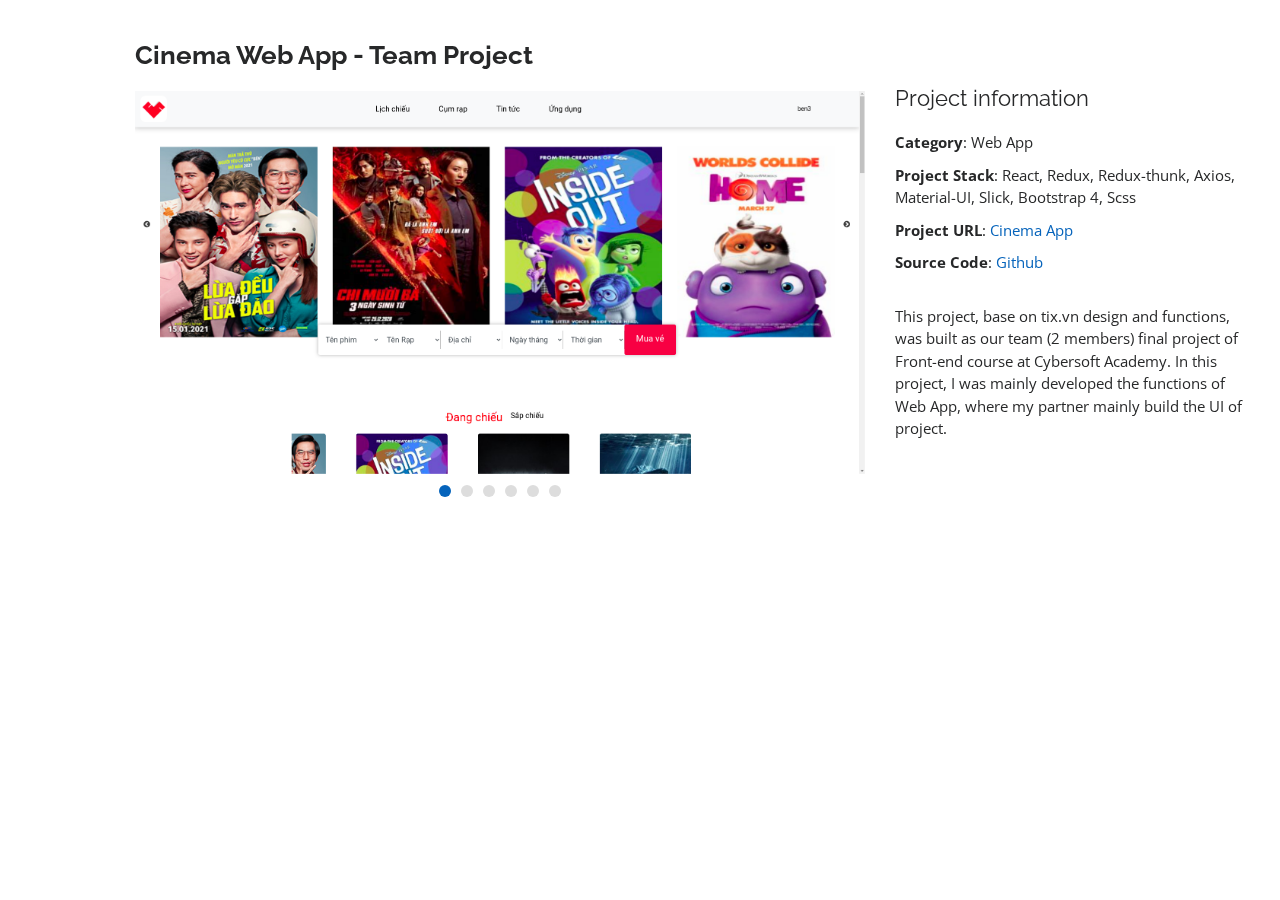
==== portfolio-detail-cinema.html @ 038a12b5 "first commit" ====
<!DOCTYPE html>
<html lang="en">
  <head>
    <meta charset="utf-8" />
    <meta content="width=device-width, initial-scale=1.0" name="viewport" />

    <title>Portfolio Details</title>
    <meta content="" name="description" />
    <meta content="" name="keywords" />

    <!-- Favicons -->
    <link href="assets/img/favicon.png" rel="icon" />
    <link href="assets/img/apple-touch-icon.png" rel="apple-touch-icon" />

    <!-- Google Fonts -->
    <link
      href="https://fonts.googleapis.com/css?family=Open+Sans:300,300i,400,400i,600,600i,700,700i|Raleway:300,300i,400,400i,500,500i,600,600i,700,700i|Poppins:300,300i,400,400i,500,500i,600,600i,700,700i"
      rel="stylesheet"
    />

    <!-- Vendor CSS Files -->
    <link
      href="assets/vendor/bootstrap/css/bootstrap.min.css"
      rel="stylesheet"
    />
    <link href="assets/vendor/icofont/icofont.min.css" rel="stylesheet" />
    <link href="assets/vendor/boxicons/css/boxicons.min.css" rel="stylesheet" />
    <link href="assets/vendor/venobox/venobox.css" rel="stylesheet" />
    <link
      href="assets/vendor/owl.carousel/assets/owl.carousel.min.css"
      rel="stylesheet"
    />
    <link href="assets/vendor/aos/aos.css" rel="stylesheet" />

    <!-- Template Main CSS File -->
    <link href="assets/css/style.css" rel="stylesheet" />

    <!-- =======================================================
  * Template Name: MyResume - v2.2.1
  * Template URL: https://bootstrapmade.com/free-html-bootstrap-template-my-resume/
  * Author: BootstrapMade.com
  * License: https://bootstrapmade.com/license/
  ======================================================== -->
  </head>

  <body>
    <main id="main">
      <!-- ======= Portfolio Details ======= -->
      <section id="portfolio-details" class="portfolio-details">
        <div class="container" data-aos="fade-up">
          <div class="row">
            <div class="col-lg-8">
              <h2 class="portfolio-title">Cinema Web App - Team Project</h2>
              <div class="owl-carousel portfolio-details-carousel">
                <img
                  src="assets/img/portfolio/porfolio-detail-cinema-3.png"
                  class="img-fluid"
                  alt=""
                />
                <img
                  src="assets/img/portfolio/porfolio-detail-cinema-2.png"
                  class="img-fluid"
                  alt=""
                />
                <img
                  src="assets/img/portfolio/porfolio-detail-cinema.png"
                  class="img-fluid"
                  alt=""
                />
                <img
                  src="assets/img/portfolio/porfolio-detail-cinema-4.png"
                  class="img-fluid"
                  alt=""
                />
                <img
                  src="assets/img/portfolio/porfolio-detail-cinema-5.png"
                  class="img-fluid"
                  alt=""
                />
                <img
                  src="assets/img/portfolio/porfolio-detail-cinema-6.png"
                  class="img-fluid"
                  alt=""
                />
              </div>
            </div>

            <div class="col-lg-4 portfolio-info">
              <h3>Project information</h3>
              <ul>
                <li><strong>Category</strong>: Web App</li>
                <li>
                  <strong>Project Stack</strong>: React, Redux, Redux-thunk,
                  Axios, Material-UI, Slick, Bootstrap 4, Scss
                </li>
                <li>
                  <strong>Project URL</strong>:
                  <a href="https://tix-clone.netlify.app/">Cinema App</a>
                </li>
                <li>
                  <strong>Source Code</strong>:
                  <a
                    href="https://github.com/nguyenduyhoc/DuAnBookingMovie-Reactjs"
                    target="_blank"
                    >Github</a
                  >
                </li>
              </ul>

              <p>
                This project, base on tix.vn design and functions, was built as
                our team (2 members) final project of Front-end course at
                Cybersoft Academy. In this project, I was mainly developed the
                functions of Web App, where my partner mainly build the UI of
                project.
              </p>
            </div>
          </div>
        </div>
      </section>
      <!-- End Portfolio Details -->
    </main>
    <!-- End #main -->

    <a href="#" class="back-to-top"><i class="bx bx-up-arrow-alt"></i></a>
    <div id="preloader"></div>

    <!-- Vendor JS Files -->
    <script src="assets/vendor/jquery/jquery.min.js"></script>
    <script src="assets/vendor/bootstrap/js/bootstrap.bundle.min.js"></script>
    <script src="assets/vendor/jquery.easing/jquery.easing.min.js"></script>
    <script src="assets/vendor/php-email-form/validate.js"></script>
    <script src="assets/vendor/waypoints/jquery.waypoints.min.js"></script>
    <script src="assets/vendor/counterup/counterup.min.js"></script>
    <script src="assets/vendor/isotope-layout/isotope.pkgd.min.js"></script>
    <script src="assets/vendor/venobox/venobox.min.js"></script>
    <script src="assets/vendor/owl.carousel/owl.carousel.min.js"></script>
    <script src="assets/vendor/typed.js/typed.min.js"></script>
    <script src="assets/vendor/aos/aos.js"></script>

    <!-- Template Main JS File -->
    <script src="assets/js/main.js"></script>
  </body>
</html>
---- assets/vendor/venobox/venobox.css ----
/* ------ venobox.css --------*/
.vbox-overlay *, .vbox-overlay *:before, .vbox-overlay *:after{
    -webkit-backface-visibility: hidden;
    -webkit-box-sizing:border-box;
    -moz-box-sizing:border-box;
    box-sizing:border-box;
}
.vbox-overlay * { 
    -webkit-backface-visibility: visible;
    backface-visibility: visible;
}
.vbox-overlay{
    display: -webkit-flex;
    display: flex;
    -webkit-flex-direction: column;
    flex-direction: column;
    -webkit-justify-content: center;
    justify-content: center;
    -webkit-align-items: center;
    align-items: center;
    position: fixed;
    left: 0;
    top: 0;
    bottom: 0;
    right: 0;
    z-index: 999999;
}

/* ----- navigation ----- */
.vbox-title{
    width: 100%;
    height: 40px;
    float: left;
    text-align: center;
    line-height: 28px;
    font-size: 12px;
    padding: 6px 50px;
    overflow: hidden;
    position: fixed;
    display: none;
    left: 0;
    z-index: 89;
}
.vbox-close{
    cursor: pointer;
    position: fixed;
    top: -1px;
    right: 0;
    width: 50px;
    height: 40px;
    padding: 6px;
    display: block;
    background-position:10px center;
    overflow: hidden;
    font-size: 24px;
    line-height: 1;
    text-align: center;
    z-index: 99;
}
.vbox-left{
    cursor: pointer;
    position: fixed;
    left: 0;
    height: 40px;
    overflow: hidden;
    line-height: 28px;
    font-size: 12px;
    z-index: 99;
    display: flex;
    align-items:center;
}
.vbox-num{
    display: inline-block;
    margin: 6px 0 6px 15px;
}
/* ----- Social share ----- */
.vbox-share{
    line-height: 28px;
    font-size: 12px;
    overflow: hidden;
    position: fixed;
    left: 0;
    z-index: 98;
    display: flex;
    align-items:center;
    justify-content: center;
    width: 100%;
    text-align: center;
}
.vbox-share svg{
    max-height: 28px;
    width: 28px;
    z-index: 10;
    margin-left: 12px;
    margin-top: 6px;
    margin-bottom: 6px;
    vertical-align: middle;
}


/* ----- navigation ARROWS ----- */
.vbox-next, .vbox-prev{
    position: fixed;
    top: 50%;
    margin-top: -15px;
    overflow: hidden;
    cursor: pointer;
    display: block;
    width: 45px;
    height: 45px;
    z-index: 99;
}
.vbox-next span, .vbox-prev span{
    position: relative;
    width: 20px;
    height: 20px;
    border: 2px solid transparent;
    border-top-color: #B6B6B6;
    border-right-color: #B6B6B6;
    text-indent: -100px;
    position: absolute;
    top: 8px;
    display: block;
}
.vbox-prev{
    left: 15px;
}
.vbox-next{
    right: 15px;
}
.vbox-prev span{
    left: 10px;
    -ms-transform: rotate(-135deg);
    -webkit-transform: rotate(-135deg);
    transform: rotate(-135deg);
}
.vbox-next span{
    -ms-transform: rotate(45deg);
    -webkit-transform: rotate(45deg);
    transform: rotate(45deg);
    right: 10px;
}
/* ------- inline window ------ */
.vbox-inline{
    width: 420px;
    height: 315px;
    height: 70vh;
    padding: 10px;
    background: #fff;
    margin: 0 auto;
    overflow: auto;
    text-align: left;
}
/* ------- Video & iFrames window ------ */
.venoframe{
    max-width: 100%;
    width: 100%;
    border: none;
    width: 100%;
    height: 260px;
    height: 70vh;
}
.venoframe.vbvid{
    height: 260px;
}
@media (min-width: 768px) {
    .venoframe, .vbox-inline{
        width: 90%;
        height: 360px;
        height: 70vh;
    }
    .venoframe.vbvid{
        width: 640px;
        height: 360px;
    }
}
@media (min-width: 992px) {
    .venoframe, .vbox-inline{
        max-width: 1200px;
        width: 80%;
        height: 540px;
        height: 70vh;
    }
    .venoframe.vbvid{
        width: 960px;
        height: 540px;
    }
}
/* 
Please do NOT edit this part! 
or at least read this note: http://i.imgur.com/7C0ws9e.gif
*/
.vbox-open{
    overflow: hidden;
}
.vbox-container{
    position: absolute;
    left: 0;
    right: 0;
    top: 0;
    bottom: 0;
    overflow-x: hidden;
    overflow-y: scroll;
    overflow-scrolling: touch;
    -webkit-overflow-scrolling: touch;
    z-index: 20;
    max-height: 100%;

}

.vbox-content{
    text-align: center;
    float: left;
    width: 100%;
    position: relative;
    overflow: hidden;
    padding: 20px 4%;
}
.vbox-container img{
    max-width: 100%;
    height: auto;
}
.vbox-figlio{
    box-shadow: 0 0 12px rgba(0,0,0,0.19), 0 6px 6px rgba(0,0,0,0.23);
    max-width: 100%;
    text-align: initial;
}
img.vbox-figlio{
    -webkit-user-select: none;
-khtml-user-select: none;
-moz-user-select: none;
-o-user-select: none;
user-select: none;
}
.vbox-content.swipe-left{
    margin-left: -200px !important;
}
.vbox-content.swipe-right{
    margin-left: 200px !important;
}
.vbox-animated{
    webkit-transition: margin 300ms ease-out;
    transition: margin 300ms ease-out;
}

/* ---------- preloader ----------
 * SPINKIT 
 * http://tobiasahlin.com/spinkit/
-------------------------------- */
.sk-double-bounce,.sk-rotating-plane{width:40px;height:40px;margin:40px auto}.sk-rotating-plane{background-color:#333;-webkit-animation:sk-rotatePlane 1.2s infinite ease-in-out;animation:sk-rotatePlane 1.2s infinite ease-in-out}@-webkit-keyframes sk-rotatePlane{0%{-webkit-transform:perspective(120px) rotateX(0) rotateY(0);transform:perspective(120px) rotateX(0) rotateY(0)}50%{-webkit-transform:perspective(120px) rotateX(-180.1deg) rotateY(0);transform:perspective(120px) rotateX(-180.1deg) rotateY(0)}100%{-webkit-transform:perspective(120px) rotateX(-180deg) rotateY(-179.9deg);transform:perspective(120px) rotateX(-180deg) rotateY(-179.9deg)}}@keyframes sk-rotatePlane{0%{-webkit-transform:perspective(120px) rotateX(0) rotateY(0);transform:perspective(120px) rotateX(0) rotateY(0)}50%{-webkit-transform:perspective(120px) rotateX(-180.1deg) rotateY(0);transform:perspective(120px) rotateX(-180.1deg) rotateY(0)}100%{-webkit-transform:perspective(120px) rotateX(-180deg) rotateY(-179.9deg);transform:perspective(120px) rotateX(-180deg) rotateY(-179.9deg)}}.sk-double-bounce{position:relative}.sk-double-bounce .sk-child{width:100%;height:100%;border-radius:50%;background-color:#333;opacity:.6;position:absolute;top:0;left:0;-webkit-animation:sk-doubleBounce 2s infinite ease-in-out;animation:sk-doubleBounce 2s infinite ease-in-out}.sk-chasing-dots .sk-child,.sk-spinner-pulse,.sk-three-bounce .sk-child{background-color:#333;border-radius:100%}.sk-double-bounce .sk-double-bounce2{-webkit-animation-delay:-1s;animation-delay:-1s}@-webkit-keyframes sk-doubleBounce{0%,100%{-webkit-transform:scale(0);transform:scale(0)}50%{-webkit-transform:scale(1);transform:scale(1)}}@keyframes sk-doubleBounce{0%,100%{-webkit-transform:scale(0);transform:scale(0)}50%{-webkit-transform:scale(1);transform:scale(1)}}.sk-wave{margin:40px auto;width:50px;height:40px;text-align:center;font-size:10px}.sk-wave .sk-rect{background-color:#333;height:100%;width:6px;display:inline-block;-webkit-animation:sk-waveStretchDelay 1.2s infinite ease-in-out;animation:sk-waveStretchDelay 1.2s infinite ease-in-out}.sk-wave .sk-rect1{-webkit-animation-delay:-1.2s;animation-delay:-1.2s}.sk-wave .sk-rect2{-webkit-animation-delay:-1.1s;animation-delay:-1.1s}.sk-wave .sk-rect3{-webkit-animation-delay:-1s;animation-delay:-1s}.sk-wave .sk-rect4{-webkit-animation-delay:-.9s;animation-delay:-.9s}.sk-wave .sk-rect5{-webkit-animation-delay:-.8s;animation-delay:-.8s}@-webkit-keyframes sk-waveStretchDelay{0%,100%,40%{-webkit-transform:scaleY(.4);transform:scaleY(.4)}20%{-webkit-transform:scaleY(1);transform:scaleY(1)}}@keyframes sk-waveStretchDelay{0%,100%,40%{-webkit-transform:scaleY(.4);transform:scaleY(.4)}20%{-webkit-transform:scaleY(1);transform:scaleY(1)}}.sk-wandering-cubes{margin:40px auto;width:40px;height:40px;position:relative}.sk-wandering-cubes .sk-cube{background-color:#333;width:10px;height:10px;position:absolute;top:0;left:0;-webkit-animation:sk-wanderingCube 1.8s ease-in-out -1.8s infinite both;animation:sk-wanderingCube 1.8s ease-in-out -1.8s infinite both}.sk-chasing-dots,.sk-spinner-pulse{width:40px;height:40px;margin:40px auto}.sk-wandering-cubes .sk-cube2{-webkit-animation-delay:-.9s;animation-delay:-.9s}@-webkit-keyframes sk-wanderingCube{0%{-webkit-transform:rotate(0);transform:rotate(0)}25%{-webkit-transform:translateX(30px) rotate(-90deg) scale(.5);transform:translateX(30px) rotate(-90deg) scale(.5)}50%{-webkit-transform:translateX(30px) translateY(30px) rotate(-179deg);transform:translateX(30px) translateY(30px) rotate(-179deg)}50.1%{-webkit-transform:translateX(30px) translateY(30px) rotate(-180deg);transform:translateX(30px) translateY(30px) rotate(-180deg)}75%{-webkit-transform:translateX(0) translateY(30px) rotate(-270deg) scale(.5);transform:translateX(0) translateY(30px) rotate(-270deg) scale(.5)}100%{-webkit-transform:rotate(-360deg);transform:rotate(-360deg)}}@keyframes sk-wanderingCube{0%{-webkit-transform:rotate(0);transform:rotate(0)}25%{-webkit-transform:translateX(30px) rotate(-90deg) scale(.5);transform:translateX(30px) rotate(-90deg) scale(.5)}50%{-webkit-transform:translateX(30px) translateY(30px) rotate(-179deg);transform:translateX(30px) translateY(30px) rotate(-179deg)}50.1%{-webkit-transform:translateX(30px) translateY(30px) rotate(-180deg);transform:translateX(30px) translateY(30px) rotate(-180deg)}75%{-webkit-transform:translateX(0) translateY(30px) rotate(-270deg) scale(.5);transform:translateX(0) translateY(30px) rotate(-270deg) scale(.5)}100%{-webkit-transform:rotate(-360deg);transform:rotate(-360deg)}}.sk-spinner-pulse{-webkit-animation:sk-pulseScaleOut 1s infinite ease-in-out;animation:sk-pulseScaleOut 1s infinite ease-in-out}@-webkit-keyframes sk-pulseScaleOut{0%{-webkit-transform:scale(0);transform:scale(0)}100%{-webkit-transform:scale(1);transform:scale(1);opacity:0}}@keyframes sk-pulseScaleOut{0%{-webkit-transform:scale(0);transform:scale(0)}100%{-webkit-transform:scale(1);transform:scale(1);opacity:0}}.sk-chasing-dots{position:relative;text-align:center;-webkit-animation:sk-chasingDotsRotate 2s infinite linear;animation:sk-chasingDotsRotate 2s infinite linear}.sk-chasing-dots .sk-child{width:60%;height:60%;display:inline-block;position:absolute;top:0;-webkit-animation:sk-chasingDotsBounce 2s infinite ease-in-out;animation:sk-chasingDotsBounce 2s infinite ease-in-out}.sk-chasing-dots .sk-dot2{top:auto;bottom:0;-webkit-animation-delay:-1s;animation-delay:-1s}@-webkit-keyframes sk-chasingDotsRotate{100%{-webkit-transform:rotate(360deg);transform:rotate(360deg)}}@keyframes sk-chasingDotsRotate{100%{-webkit-transform:rotate(360deg);transform:rotate(360deg)}}@-webkit-keyframes sk-chasingDotsBounce{0%,100%{-webkit-transform:scale(0);transform:scale(0)}50%{-webkit-transform:scale(1);transform:scale(1)}}@keyframes sk-chasingDotsBounce{0%,100%{-webkit-transform:scale(0);transform:scale(0)}50%{-webkit-transform:scale(1);transform:scale(1)}}.sk-three-bounce{margin:40px auto;width:80px;text-align:center}.sk-three-bounce .sk-child{width:20px;height:20px;display:inline-block;-webkit-animation:sk-three-bounce 1.4s ease-in-out 0s infinite both;animation:sk-three-bounce 1.4s ease-in-out 0s infinite both}.sk-circle .sk-child:before,.sk-fading-circle .sk-circle:before{display:block;border-radius:100%;content:'';background-color:#333}.sk-three-bounce .sk-bounce1{-webkit-animation-delay:-.32s;animation-delay:-.32s}.sk-three-bounce .sk-bounce2{-webkit-animation-delay:-.16s;animation-delay:-.16s}@-webkit-keyframes sk-three-bounce{0%,100%,80%{-webkit-transform:scale(0);transform:scale(0)}40%{-webkit-transform:scale(1);transform:scale(1)}}@keyframes sk-three-bounce{0%,100%,80%{-webkit-transform:scale(0);transform:scale(0)}40%{-webkit-transform:scale(1);transform:scale(1)}}.sk-circle{margin:40px auto;width:40px;height:40px;position:relative}.sk-circle .sk-child{width:100%;height:100%;position:absolute;left:0;top:0}.sk-circle .sk-child:before{margin:0 auto;width:15%;height:15%;-webkit-animation:sk-circleBounceDelay 1.2s infinite ease-in-out both;animation:sk-circleBounceDelay 1.2s infinite ease-in-out both}.sk-circle .sk-circle2{-webkit-transform:rotate(30deg);-ms-transform:rotate(30deg);transform:rotate(30deg)}.sk-circle .sk-circle3{-webkit-transform:rotate(60deg);-ms-transform:rotate(60deg);transform:rotate(60deg)}.sk-circle .sk-circle4{-webkit-transform:rotate(90deg);-ms-transform:rotate(90deg);transform:rotate(90deg)}.sk-circle .sk-circle5{-webkit-transform:rotate(120deg);-ms-transform:rotate(120deg);transform:rotate(120deg)}.sk-circle .sk-circle6{-webkit-transform:rotate(150deg);-ms-transform:rotate(150deg);transform:rotate(150deg)}.sk-circle .sk-circle7{-webkit-transform:rotate(180deg);-ms-transform:rotate(180deg);transform:rotate(180deg)}.sk-circle .sk-circle8{-webkit-transform:rotate(210deg);-ms-transform:rotate(210deg);transform:rotate(210deg)}.sk-circle .sk-circle9{-webkit-transform:rotate(240deg);-ms-transform:rotate(240deg);transform:rotate(240deg)}.sk-circle .sk-circle10{-webkit-transform:rotate(270deg);-ms-transform:rotate(270deg);transform:rotate(270deg)}.sk-circle .sk-circle11{-webkit-transform:rotate(300deg);-ms-transform:rotate(300deg);transform:rotate(300deg)}.sk-circle .sk-circle12{-webkit-transform:rotate(330deg);-ms-transform:rotate(330deg);transform:rotate(330deg)}.sk-circle .sk-circle2:before{-webkit-animation-delay:-1.1s;animation-delay:-1.1s}.sk-circle .sk-circle3:before{-webkit-animation-delay:-1s;animation-delay:-1s}.sk-circle .sk-circle4:before{-webkit-animation-delay:-.9s;animation-delay:-.9s}.sk-circle .sk-circle5:before{-webkit-animation-delay:-.8s;animation-delay:-.8s}.sk-circle .sk-circle6:before{-webkit-animation-delay:-.7s;animation-delay:-.7s}.sk-circle .sk-circle7:before{-webkit-animation-delay:-.6s;animation-delay:-.6s}.sk-circle .sk-circle8:before{-webkit-animation-delay:-.5s;animation-delay:-.5s}.sk-circle .sk-circle9:before{-webkit-animation-delay:-.4s;animation-delay:-.4s}.sk-circle .sk-circle10:before{-webkit-animation-delay:-.3s;animation-delay:-.3s}.sk-circle .sk-circle11:before{-webkit-animation-delay:-.2s;animation-delay:-.2s}.sk-circle .sk-circle12:before{-webkit-animation-delay:-.1s;animation-delay:-.1s}@-webkit-keyframes sk-circleBounceDelay{0%,100%,80%{-webkit-transform:scale(0);transform:scale(0)}40%{-webkit-transform:scale(1);transform:scale(1)}}@keyframes sk-circleBounceDelay{0%,100%,80%{-webkit-transform:scale(0);transform:scale(0)}40%{-webkit-transform:scale(1);transform:scale(1)}}.sk-cube-grid{width:40px;height:40px;margin:40px auto}.sk-cube-grid .sk-cube{width:33.33%;height:33.33%;background-color:#333;float:left;-webkit-animation:sk-cubeGridScaleDelay 1.3s infinite ease-in-out;animation:sk-cubeGridScaleDelay 1.3s infinite ease-in-out}.sk-cube-grid .sk-cube1{-webkit-animation-delay:.2s;animation-delay:.2s}.sk-cube-grid .sk-cube2{-webkit-animation-delay:.3s;animation-delay:.3s}.sk-cube-grid .sk-cube3{-webkit-animation-delay:.4s;animation-delay:.4s}.sk-cube-grid .sk-cube4{-webkit-animation-delay:.1s;animation-delay:.1s}.sk-cube-grid .sk-cube5{-webkit-animation-delay:.2s;animation-delay:.2s}.sk-cube-grid .sk-cube6{-webkit-animation-delay:.3s;animation-delay:.3s}.sk-cube-grid .sk-cube7{-webkit-animation-delay:0ms;animation-delay:0ms}.sk-cube-grid .sk-cube8{-webkit-animation-delay:.1s;animation-delay:.1s}.sk-cube-grid .sk-cube9{-webkit-animation-delay:.2s;animation-delay:.2s}@-webkit-keyframes sk-cubeGridScaleDelay{0%,100%,70%{-webkit-transform:scale3D(1,1,1);transform:scale3D(1,1,1)}35%{-webkit-transform:scale3D(0,0,1);transform:scale3D(0,0,1)}}@keyframes sk-cubeGridScaleDelay{0%,100%,70%{-webkit-transform:scale3D(1,1,1);transform:scale3D(1,1,1)}35%{-webkit-transform:scale3D(0,0,1);transform:scale3D(0,0,1)}}.sk-fading-circle{margin:40px auto;width:40px;height:40px;position:relative}.sk-fading-circle .sk-circle{width:100%;height:100%;position:absolute;left:0;top:0}.sk-fading-circle .sk-circle:before{margin:0 auto;width:15%;height:15%;-webkit-animation:sk-circleFadeDelay 1.2s infinite ease-in-out both;animation:sk-circleFadeDelay 1.2s infinite ease-in-out both}.sk-fading-circle .sk-circle2{-webkit-transform:rotate(30deg);-ms-transform:rotate(30deg);transform:rotate(30deg)}.sk-fading-circle .sk-circle3{-webkit-transform:rotate(60deg);-ms-transform:rotate(60deg);transform:rotate(60deg)}.sk-fading-circle .sk-circle4{-webkit-transform:rotate(90deg);-ms-transform:rotate(90deg);transform:rotate(90deg)}.sk-fading-circle .sk-circle5{-webkit-transform:rotate(120deg);-ms-transform:rotate(120deg);transform:rotate(120deg)}.sk-fading-circle .sk-circle6{-webkit-transform:rotate(150deg);-ms-transform:rotate(150deg);transform:rotate(150deg)}.sk-fading-circle .sk-circle7{-webkit-transform:rotate(180deg);-ms-transform:rotate(180deg);transform:rotate(180deg)}.sk-fading-circle .sk-circle8{-webkit-transform:rotate(210deg);-ms-transform:rotate(210deg);transform:rotate(210deg)}.sk-fading-circle .sk-circle9{-webkit-transform:rotate(240deg);-ms-transform:rotate(240deg);transform:rotate(240deg)}.sk-fading-circle .sk-circle10{-webkit-transform:rotate(270deg);-ms-transform:rotate(270deg);transform:rotate(270deg)}.sk-fading-circle .sk-circle11{-webkit-transform:rotate(300deg);-ms-transform:rotate(300deg);transform:rotate(300deg)}.sk-fading-circle .sk-circle12{-webkit-transform:rotate(330deg);-ms-transform:rotate(330deg);transform:rotate(330deg)}.sk-fading-circle .sk-circle2:before{-webkit-animation-delay:-1.1s;animation-delay:-1.1s}.sk-fading-circle .sk-circle3:before{-webkit-animation-delay:-1s;animation-delay:-1s}.sk-fading-circle .sk-circle4:before{-webkit-animation-delay:-.9s;animation-delay:-.9s}.sk-fading-circle .sk-circle5:before{-webkit-animation-delay:-.8s;animation-delay:-.8s}.sk-fading-circle .sk-circle6:before{-webkit-animation-delay:-.7s;animation-delay:-.7s}.sk-fading-circle .sk-circle7:before{-webkit-animation-delay:-.6s;animation-delay:-.6s}.sk-fading-circle .sk-circle8:before{-webkit-animation-delay:-.5s;animation-delay:-.5s}.sk-fading-circle .sk-circle9:before{-webkit-animation-delay:-.4s;animation-delay:-.4s}.sk-fading-circle .sk-circle10:before{-webkit-animation-delay:-.3s;animation-delay:-.3s}.sk-fading-circle .sk-circle11:before{-webkit-animation-delay:-.2s;animation-delay:-.2s}.sk-fading-circle .sk-circle12:before{-webkit-animation-delay:-.1s;animation-delay:-.1s}@-webkit-keyframes sk-circleFadeDelay{0%,100%,39%{opacity:0}40%{opacity:1}}@keyframes sk-circleFadeDelay{0%,100%,39%{opacity:0}40%{opacity:1}}.sk-folding-cube{margin:40px auto;width:40px;height:40px;position:relative;-webkit-transform:rotateZ(45deg);transform:rotateZ(45deg)}.sk-folding-cube .sk-cube{float:left;width:50%;height:50%;position:relative;-webkit-transform:scale(1.1);-ms-transform:scale(1.1);transform:scale(1.1)}.sk-folding-cube .sk-cube:before{content:'';position:absolute;top:0;left:0;width:100%;height:100%;background-color:#333;-webkit-animation:sk-foldCubeAngle 2.4s infinite linear both;animation:sk-foldCubeAngle 2.4s infinite linear both;-webkit-transform-origin:100% 100%;-ms-transform-origin:100% 100%;transform-origin:100% 100%}.sk-folding-cube .sk-cube2{-webkit-transform:scale(1.1) rotateZ(90deg);transform:scale(1.1) rotateZ(90deg)}.sk-folding-cube .sk-cube3{-webkit-transform:scale(1.1) rotateZ(180deg);transform:scale(1.1) rotateZ(180deg)}.sk-folding-cube .sk-cube4{-webkit-transform:scale(1.1) rotateZ(270deg);transform:scale(1.1) rotateZ(270deg)}.sk-folding-cube .sk-cube2:before{-webkit-animation-delay:.3s;animation-delay:.3s}.sk-folding-cube .sk-cube3:before{-webkit-animation-delay:.6s;animation-delay:.6s}.sk-folding-cube .sk-cube4:before{-webkit-animation-delay:.9s;animation-delay:.9s}@-webkit-keyframes sk-foldCubeAngle{0%,10%{-webkit-transform:perspective(140px) rotateX(-180deg);transform:perspective(140px) rotateX(-180deg);opacity:0}25%,75%{-webkit-transform:perspective(140px) rotateX(0);transform:perspective(140px) rotateX(0);opacity:1}100%,90%{-webkit-transform:perspective(140px) rotateY(180deg);transform:perspective(140px) rotateY(180deg);opacity:0}}@keyframes sk-foldCubeAngle{0%,10%{-webkit-transform:perspective(140px) rotateX(-180deg);transform:perspective(140px) rotateX(-180deg);opacity:0}25%,75%{-webkit-transform:perspective(140px) rotateX(0);transform:perspective(140px) rotateX(0);opacity:1}100%,90%{-webkit-transform:perspective(140px) rotateY(180deg);transform:perspective(140px) rotateY(180deg);opacity:0}}
---- assets/css/style.css ----
/**
* Template Name: MyResume - v2.2.1
* Template URL: https://bootstrapmade.com/free-html-bootstrap-template-my-resume/
* Author: BootstrapMade.com
* License: https://bootstrapmade.com/license/
*/

/*--------------------------------------------------------------
# General
--------------------------------------------------------------*/
body {
  font-family: "Open Sans", sans-serif;
  color: #272829;
}

a {
  color: #0563bb;
}

a:hover {
  color: #067ded;
  text-decoration: none;
}

h1,
h2,
h3,
h4,
h5,
h6 {
  font-family: "Raleway", sans-serif;
}

/*--------------------------------------------------------------
# Back to top button
--------------------------------------------------------------*/
.back-to-top {
  position: fixed;
  display: none;
  width: 40px;
  height: 40px;
  border-radius: 50px;
  right: 15px;
  bottom: 15px;
  background: #0563bb;
  color: #fff;
  transition: display 0.5s ease-in-out;
  z-index: 99999;
}

.back-to-top i {
  font-size: 24px;
  position: absolute;
  top: 7px;
  left: 8px;
}

.back-to-top:hover {
  color: #fff;
  background: #0678e3;
  transition: background 0.2s ease-in-out;
}

/*--------------------------------------------------------------
# Preloader
--------------------------------------------------------------*/
#preloader {
  position: fixed;
  top: 0;
  left: 0;
  right: 0;
  bottom: 0;
  z-index: 9999;
  overflow: hidden;
  background: #fff;
}

#preloader:before {
  content: "";
  position: fixed;
  top: calc(50% - 30px);
  left: calc(50% - 30px);
  border: 6px solid #0563bb;
  border-top-color: #fff;
  border-bottom-color: #fff;
  border-radius: 50%;
  width: 60px;
  height: 60px;
  -webkit-animation: animate-preloader 1s linear infinite;
  animation: animate-preloader 1s linear infinite;
}

@-webkit-keyframes animate-preloader {
  0% {
    transform: rotate(0deg);
  }
  100% {
    transform: rotate(360deg);
  }
}

@keyframes animate-preloader {
  0% {
    transform: rotate(0deg);
  }
  100% {
    transform: rotate(360deg);
  }
}

/*--------------------------------------------------------------
# Disable aos animation delay on mobile devices
--------------------------------------------------------------*/
@media screen and (max-width: 768px) {
  [data-aos-delay] {
    transition-delay: 0 !important;
  }
}

/*--------------------------------------------------------------
# Header
--------------------------------------------------------------*/
#header {
  position: fixed;
  top: 0;
  left: 0;
  bottom: 0;
  z-index: 9997;
  transition: all 0.5s;
  padding: 15px;
  overflow-y: auto;
}

@media (max-width: 992px) {
  #header {
    width: 300px;
    background: #fff;
    border-right: 1px solid #e6e9ec;
    left: -300px;
  }
}

@media (min-width: 992px) {
  #main {
    margin-left: 100px;
  }
}

/*--------------------------------------------------------------
# Navigation Menu
--------------------------------------------------------------*/
/* Desktop Navigation */
.nav-menu * {
  margin: 0;
  padding: 0;
  list-style: none;
}

.nav-menu > ul > li {
  position: relative;
  white-space: nowrap;
}

.nav-menu a {
  display: flex;
  align-items: center;
  color: #45505b;
  padding: 10px 18px;
  margin-bottom: 8px;
  transition: 0.3s;
  font-size: 15px;
  border-radius: 50px;
  background: #f2f3f5;
  height: 56px;
  width: 100%;
  overflow: hidden;
  transition: 0.3s;
}

.nav-menu a i {
  font-size: 20px;
}

.nav-menu a span {
  padding: 0 5px 0 7px;
  color: #45505b;
}

@media (min-width: 992px) {
  .nav-menu a {
    width: 56px;
  }
  .nav-menu a span {
    display: none;
    color: #fff;
  }
}

.nav-menu a:hover,
.nav-menu .active > a,
.nav-menu li:hover > a {
  color: #fff;
  background: #0563bb;
}

.nav-menu a:hover span,
.nav-menu .active > a span,
.nav-menu li:hover > a span {
  color: #fff;
}

.nav-menu a:hover,
.nav-menu li:hover > a {
  width: 100%;
  color: #fff;
}

.nav-menu a:hover span,
.nav-menu li:hover > a span {
  display: block;
}

/* Mobile Navigation */
.mobile-nav-toggle {
  position: fixed;
  right: 15px;
  top: 15px;
  z-index: 9998;
  border: 0;
  background: none;
  font-size: 24px;
  transition: all 0.4s;
  outline: none !important;
  line-height: 1;
  cursor: pointer;
  text-align: right;
}

.mobile-nav-toggle i {
  color: #45505b;
}

.mobile-nav-active {
  overflow: hidden;
}

.mobile-nav-active #header {
  left: 0;
}

.mobile-nav-active .mobile-nav-toggle i {
  color: #0563bb;
}

/*--------------------------------------------------------------
# Hero Section
--------------------------------------------------------------*/
#hero {
  width: 100%;
  height: 100vh;
  background: url("../img/hero-bg.jpg") top right no-repeat;
  background-size: cover;
  position: relative;
}

@media (min-width: 992px) {
  #hero {
    padding-left: 160px;
  }
}

#hero:before {
  content: "";
  background: rgba(255, 255, 255, 0.8);
  position: absolute;
  bottom: 0;
  top: 0;
  left: 0;
  right: 0;
}

#hero h1 {
  margin: 0;
  font-size: 64px;
  font-weight: 700;
  line-height: 56px;
  color: #45505b;
}

#hero p {
  color: #45505b;
  margin: 15px 0 0 0;
  font-size: 26px;
  font-family: "Poppins", sans-serif;
}

#hero p span {
  color: #0563bb;
  letter-spacing: 1px;
}

#hero .download_button {
  display: inline-block;
  font-size: 1em;
  background: #45505b;
  padding: 10px 10px;
  text-transform: uppercase;
  text-decoration: none;
  font-weight: 500;
  margin-top: 10px;
  color: #fff;
  letter-spacing: 2px;
  transition: 0.2s;
  border-radius: 2px;
}

#hero .download_button:hover {
  letter-spacing: 6px;
}

#hero .social-links {
  margin-top: 30px;
}

#hero .social-links a {
  font-size: 24px;
  display: inline-block;
  color: #45505b;
  line-height: 1;
  margin-right: 20px;
  transition: 0.3s;
}

#hero .social-links a:hover {
  color: #0563bb;
}

@media (max-width: 992px) {
  #hero {
    text-align: center;
  }
  #hero h1 {
    font-size: 32px;
    line-height: 36px;
  }
  #hero p {
    margin-top: 10px;
    font-size: 20px;
    line-height: 24px;
  }
}

/*--------------------------------------------------------------
# Sections General
--------------------------------------------------------------*/
section {
  padding: 60px 0;
  overflow: hidden;
}

.section-title {
  text-align: center;
  padding-bottom: 30px;
}

.section-title h2 {
  font-size: 32px;
  font-weight: bold;
  text-transform: uppercase;
  margin-bottom: 20px;
  padding-bottom: 20px;
  position: relative;
  color: #45505b;
}

.section-title h2::before {
  content: "";
  position: absolute;
  display: block;
  width: 120px;
  height: 1px;
  background: #ddd;
  bottom: 1px;
  left: calc(50% - 60px);
}

.section-title h2::after {
  content: "";
  position: absolute;
  display: block;
  width: 40px;
  height: 3px;
  background: #0563bb;
  bottom: 0;
  left: calc(50% - 20px);
}

.section-title p {
  margin-bottom: 0;
}

/*--------------------------------------------------------------
# About
--------------------------------------------------------------*/
.about .content h3 {
  font-weight: 700;
  font-size: 26px;
  color: #728394;
}

.about .content ul {
  list-style: none;
  padding: 0;
}

.about .content ul li {
  padding-bottom: 10px;
}

.about .content ul i {
  font-size: 20px;
  padding-right: 2px;
  color: #0563bb;
}

.about .content p:last-child {
  margin-bottom: 0;
}

/*--------------------------------------------------------------
# Facts
--------------------------------------------------------------*/
.facts .count-box {
  padding: 30px 30px 25px 30px;
  margin-top: 30px;
  width: 100%;
  position: relative;
  text-align: center;
  background: #fff;
}

.facts .count-box i {
  position: absolute;
  top: -25px;
  left: 50%;
  transform: translateX(-50%);
  font-size: 24px;
  background: #0563bb;
  padding: 12px;
  color: #fff;
  border-radius: 50px;
}

.facts .count-box span {
  font-size: 36px;
  display: block;
  font-weight: 600;
  color: #011426;
}

.facts .count-box p {
  padding: 0;
  margin: 0;
  font-family: "Raleway", sans-serif;
  font-size: 14px;
}

/*--------------------------------------------------------------
# Akills
--------------------------------------------------------------*/
.skills .progress {
  height: 50px;
  display: block;
  background: none;
}

.skills .progress .skill {
  padding: 10px 0;
  margin: 0 0 6px 0;
  text-transform: uppercase;
  display: block;
  font-weight: 600;
  font-family: "Poppins", sans-serif;
  color: #45505b;
}

.skills .progress .skill .val {
  float: right;
  font-style: normal;
}

.skills .progress-bar-wrap {
  background: #f2f3f5;
}

.skills .progress-bar {
  width: 1px;
  height: 10px;
  transition: 0.9s;
  background-color: #0563bb;
}

/*--------------------------------------------------------------
# Resume
--------------------------------------------------------------*/
.resume {
  background-color: #f7f8f9;
}
.resume .resume-title {
  font-size: 26px;
  font-weight: 700;
  margin-top: 20px;
  margin-bottom: 20px;
  color: #45505b;
}

.resume .resume-item {
  padding: 0 0 20px 20px;
  margin-top: -2px;
  border-left: 2px solid #0563bb;
  position: relative;
}

.resume .resume-item h4 {
  line-height: 18px;
  font-size: 18px;
  font-weight: 600;
  text-transform: uppercase;
  font-family: "Poppins", sans-serif;
  color: #0563bb;
  margin-bottom: 10px;
}

.resume .resume-item h5 {
  font-size: 16px;
  background: #f7f8f9;
  padding: 5px 15px;
  display: inline-block;
  font-weight: 600;
  margin-bottom: 10px;
}

.resume .resume-item ul {
  padding-left: 20px;
}

.resume .resume-item ul li {
  padding-bottom: 10px;
}

.resume .resume-item:last-child {
  padding-bottom: 0;
}

.resume .resume-item::before {
  content: "";
  position: absolute;
  width: 16px;
  height: 16px;
  border-radius: 50px;
  left: -9px;
  top: 0;
  background: #fff;
  border: 2px solid #0563bb;
}

/*--------------------------------------------------------------
# Portfolio
--------------------------------------------------------------*/
.portfolio {
  background-color: #f7f8f9;
}
.portfolio .portfolio-item {
  margin-bottom: 30px;
}

.portfolio #portfolio-flters {
  padding: 0;
  margin: 0 auto 25px auto;
  list-style: none;
  text-align: center;
  background: #fff;
  border-radius: 50px;
  padding: 2px 15px;
}

.portfolio #portfolio-flters li {
  cursor: pointer;
  display: inline-block;
  padding: 10px 15px;
  font-size: 14px;
  font-weight: 600;
  line-height: 1;
  text-transform: uppercase;
  color: #272829;
  margin-bottom: 5px;
  transition: all 0.3s ease-in-out;
}

.portfolio #portfolio-flters li:hover,
.portfolio #portfolio-flters li.filter-active {
  color: #0563bb;
}

.portfolio #portfolio-flters li:last-child {
  margin-right: 0;
}

.portfolio .portfolio-wrap {
  transition: 0.3s;
  position: relative;
  overflow: hidden;
  z-index: 1;
  background: rgba(69, 80, 91, 0.8);
}

.portfolio .portfolio-wrap::before {
  content: "";
  background: rgba(255, 255, 255, 0.7);
  position: absolute;
  left: 30px;
  right: 30px;
  top: 30px;
  bottom: 30px;
  transition: all ease-in-out 0.3s;
  z-index: 2;
  opacity: 0;
}

.portfolio .portfolio-wrap .portfolio-info {
  opacity: 0;
  position: absolute;
  top: 0;
  left: 0;
  right: 0;
  bottom: 0;
  text-align: center;
  z-index: 3;
  transition: all ease-in-out 0.3s;
  display: flex;
  flex-direction: column;
  justify-content: center;
  align-items: center;
}

.portfolio .portfolio-wrap .portfolio-info::before {
  display: block;
  content: "";
  width: 48px;
  height: 48px;
  position: absolute;
  top: 35px;
  left: 35px;
  border-top: 3px solid #d7dce1;
  border-left: 3px solid #d7dce1;
  transition: all 0.5s ease 0s;
  z-index: 9994;
}

.portfolio .portfolio-wrap .portfolio-info::after {
  display: block;
  content: "";
  width: 48px;
  height: 48px;
  position: absolute;
  bottom: 35px;
  right: 35px;
  border-bottom: 3px solid #d7dce1;
  border-right: 3px solid #d7dce1;
  transition: all 0.5s ease 0s;
  z-index: 9994;
}

.portfolio .portfolio-wrap .portfolio-info h4 {
  font-size: 20px;
  color: #45505b;
  font-weight: 600;
}

.portfolio .portfolio-wrap .portfolio-info p {
  color: #45505b;
  font-size: 14px;
  text-transform: uppercase;
  padding: 0;
  margin: 0;
}

.portfolio .portfolio-wrap .portfolio-links {
  text-align: center;
  z-index: 4;
}

.portfolio .portfolio-wrap .portfolio-links a {
  color: #45505b;
  margin: 0 2px;
  font-size: 28px;
  display: inline-block;
  transition: 0.3s;
}

.portfolio .portfolio-wrap .portfolio-links a:hover {
  color: #148af9;
}

.portfolio .portfolio-wrap:hover::before {
  top: 0;
  left: 0;
  right: 0;
  bottom: 0;
  opacity: 1;
}

.portfolio .portfolio-wrap:hover .portfolio-info {
  opacity: 1;
}

.portfolio .portfolio-wrap:hover .portfolio-info::before {
  top: 15px;
  left: 15px;
}

.portfolio .portfolio-wrap:hover .portfolio-info::after {
  bottom: 15px;
  right: 15px;
}

/*--------------------------------------------------------------
# Services
--------------------------------------------------------------*/
.services .icon-box {
  text-align: center;
  padding: 70px 20px 80px 20px;
  transition: all ease-in-out 0.3s;
  background: #fff;
  box-shadow: 0px 5px 90px 0px rgba(110, 123, 131, 0.05);
}

.services .icon-box .icon {
  margin: 0 auto;
  width: 100px;
  height: 100px;
  display: flex;
  align-items: center;
  justify-content: center;
  transition: ease-in-out 0.3s;
  position: relative;
}

.services .icon-box .icon i {
  font-size: 36px;
  transition: 0.5s;
  position: relative;
}

.services .icon-box .icon svg {
  position: absolute;
  top: 0;
  left: 0;
}

.services .icon-box .icon svg path {
  transition: 0.5s;
  fill: #f5f5f5;
}

.services .icon-box h4 {
  font-weight: 600;
  margin: 10px 0 15px 0;
  font-size: 22px;
}

.services .icon-box h4 a {
  color: #45505b;
  transition: ease-in-out 0.3s;
}

.services .icon-box p {
  line-height: 24px;
  font-size: 14px;
  margin-bottom: 0;
}

.services .icon-box:hover {
  border-color: #fff;
  box-shadow: 0px 0 35px 0 rgba(0, 0, 0, 0.08);
}

.services .iconbox-blue i {
  color: #47aeff;
}

.services .iconbox-blue:hover .icon i {
  color: #fff;
}

.services .iconbox-blue:hover .icon path {
  fill: #47aeff;
}

.services .iconbox-orange i {
  color: #ffa76e;
}

.services .iconbox-orange:hover .icon i {
  color: #fff;
}

.services .iconbox-orange:hover .icon path {
  fill: #ffa76e;
}

.services .iconbox-pink i {
  color: #e80368;
}

.services .iconbox-pink:hover .icon i {
  color: #fff;
}

.services .iconbox-pink:hover .icon path {
  fill: #e80368;
}

.services .iconbox-yellow i {
  color: #ffbb2c;
}

.services .iconbox-yellow:hover .icon i {
  color: #fff;
}

.services .iconbox-yellow:hover .icon path {
  fill: #ffbb2c;
}

.services .iconbox-red i {
  color: #ff5828;
}

.services .iconbox-red:hover .icon i {
  color: #fff;
}

.services .iconbox-red:hover .icon path {
  fill: #ff5828;
}

.services .iconbox-teal i {
  color: #11dbcf;
}

.services .iconbox-teal:hover .icon i {
  color: #fff;
}

.services .iconbox-teal:hover .icon path {
  fill: #11dbcf;
}

/*--------------------------------------------------------------
# Testimonials
--------------------------------------------------------------*/
.testimonials .section-header {
  margin-bottom: 40px;
}

.testimonials .testimonial-item {
  text-align: center;
}

.testimonials .testimonial-item .testimonial-img {
  width: 120px;
  border-radius: 50%;
  border: 4px solid #fff;
  margin: 0 auto;
}

.testimonials .testimonial-item h3 {
  font-size: 20px;
  font-weight: bold;
  margin: 10px 0 5px 0;
  color: #111;
}

.testimonials .testimonial-item h4 {
  font-size: 14px;
  color: #999;
  margin: 0 0 15px 0;
}

.testimonials .testimonial-item .quote-icon-left,
.testimonials .testimonial-item .quote-icon-right {
  color: #90c8fc;
  font-size: 26px;
}

.testimonials .testimonial-item .quote-icon-left {
  display: inline-block;
  left: -5px;
  position: relative;
}

.testimonials .testimonial-item .quote-icon-right {
  display: inline-block;
  right: -5px;
  position: relative;
  top: 10px;
}

.testimonials .testimonial-item p {
  font-style: italic;
  margin: 0 auto 15px auto;
}

.testimonials .owl-nav,
.testimonials .owl-dots {
  margin-top: 5px;
  text-align: center;
}

.testimonials .owl-dot {
  display: inline-block;
  margin: 0 5px;
  width: 12px;
  height: 12px;
  border-radius: 50%;
  background-color: #ddd !important;
}

.testimonials .owl-dot.active {
  background-color: #0563bb !important;
}

@media (min-width: 992px) {
  .testimonials .testimonial-item p {
    width: 80%;
  }
}

/*--------------------------------------------------------------
# Contact
--------------------------------------------------------------*/
.contact .info {
  width: 100%;
  background: #fff;
}

.contact .info i {
  font-size: 20px;
  color: #0563bb;
  float: left;
  width: 44px;
  height: 44px;
  background: #eef7ff;
  display: flex;
  justify-content: center;
  align-items: center;
  border-radius: 50px;
  transition: all 0.3s ease-in-out;
}

.contact .info h4 {
  padding: 0 0 0 60px;
  font-size: 22px;
  font-weight: 600;
  margin-bottom: 5px;
  color: #45505b;
}

.contact .info p {
  padding: 0 0 0 60px;
  margin-bottom: 0;
  font-size: 14px;
  color: #728394;
}

.contact .info .email,
.contact .info .phone {
  margin-top: 40px;
}

.contact .info .email:hover i,
.contact .info .address:hover i,
.contact .info .phone:hover i {
  background: #0563bb;
  color: #fff;
}

.contact .php-email-form {
  width: 100%;
  background: #fff;
}

.contact .php-email-form .form-group {
  padding-bottom: 8px;
}

.contact .php-email-form .validate {
  display: none;
  color: red;
  margin: 0 0 15px 0;
  font-weight: 400;
  font-size: 13px;
}

.contact .php-email-form .error-message {
  display: none;
  color: #fff;
  background: #ed3c0d;
  text-align: left;
  padding: 15px;
  font-weight: 600;
}

.contact .php-email-form .error-message br + br {
  margin-top: 25px;
}

.contact .php-email-form .sent-message {
  display: none;
  color: #fff;
  background: #18d26e;
  text-align: center;
  padding: 15px;
  font-weight: 600;
}

.contact .php-email-form .loading {
  display: none;
  background: #fff;
  text-align: center;
  padding: 15px;
}

.contact .php-email-form .loading:before {
  content: "";
  display: inline-block;
  border-radius: 50%;
  width: 24px;
  height: 24px;
  margin: 0 10px -6px 0;
  border: 3px solid #18d26e;
  border-top-color: #eee;
  -webkit-animation: animate-loading 1s linear infinite;
  animation: animate-loading 1s linear infinite;
}

.contact .php-email-form input,
.contact .php-email-form textarea {
  border-radius: 4px;
  box-shadow: none;
  font-size: 14px;
}

.contact .php-email-form input {
  height: 44px;
}

.contact .php-email-form textarea {
  padding: 10px 12px;
}

.contact .php-email-form button[type="submit"] {
  background: #0563bb;
  border: 0;
  padding: 10px 35px;
  color: #fff;
  transition: 0.4s;
  border-radius: 50px;
}

.contact .php-email-form button[type="submit"]:hover {
  background: #0678e3;
}

@-webkit-keyframes animate-loading {
  0% {
    transform: rotate(0deg);
  }
  100% {
    transform: rotate(360deg);
  }
}

@keyframes animate-loading {
  0% {
    transform: rotate(0deg);
  }
  100% {
    transform: rotate(360deg);
  }
}

/*--------------------------------------------------------------
# Portfolio Details
--------------------------------------------------------------*/
.portfolio-details {
  padding: 40px 0;
}

.portfolio-details .portfolio-title {
  font-size: 26px;
  font-weight: 700;
  margin-bottom: 20px;
}

.portfolio-details .portfolio-details-carousel .owl-nav,
.portfolio-details .portfolio-details-carousel .owl-dots {
  margin-top: 5px;
  text-align: center;
}

.portfolio-details .portfolio-details-carousel .owl-dot {
  display: inline-block;
  margin: 0 5px;
  width: 12px;
  height: 12px;
  border-radius: 50%;
  background-color: #ddd !important;
}

.portfolio-details .portfolio-details-carousel .owl-dot.active {
  background-color: #0563bb !important;
}

.portfolio-details .portfolio-info {
  padding-top: 45px;
}

.portfolio-details .portfolio-info h3 {
  font-size: 22px;
  font-weight: 400;
  margin-bottom: 20px;
}

.portfolio-details .portfolio-info ul {
  list-style: none;
  padding: 0;
  font-size: 15px;
}

.portfolio-details .portfolio-info ul li + li {
  margin-top: 10px;
}

.portfolio-details .portfolio-info p {
  font-size: 15px;
  padding: 15px 0 0 0;
}

@media (max-width: 992px) {
  .portfolio-details .portfolio-info {
    padding-top: 20px;
  }
}

/*--------------------------------------------------------------
# Footer
--------------------------------------------------------------*/
#footer {
  background: #f7f8f9;
  color: #45505b;
  font-size: 14px;
  text-align: center;
  padding: 30px 0;
}

#footer h3 {
  font-size: 36px;
  font-weight: 700;
  position: relative;
  font-family: "Poppins", sans-serif;
  padding: 0;
  margin: 0 0 15px 0;
}

#footer p {
  font-size: 15;
  font-style: italic;
  padding: 0;
  margin: 0 0 40px 0;
}

#footer .social-links {
  margin: 0 0 40px 0;
}

#footer .social-links a {
  font-size: 18px;
  display: inline-block;
  background: #0563bb;
  color: #fff;
  line-height: 1;
  padding: 8px 0;
  margin-right: 4px;
  border-radius: 50%;
  text-align: center;
  width: 36px;
  height: 36px;
  transition: 0.3s;
}

#footer .social-links a:hover {
  background: #0678e3;
  color: #fff;
  text-decoration: none;
}

#footer .copyright {
  margin: 0 0 5px 0;
}

#footer .credits {
  font-size: 13px;
}
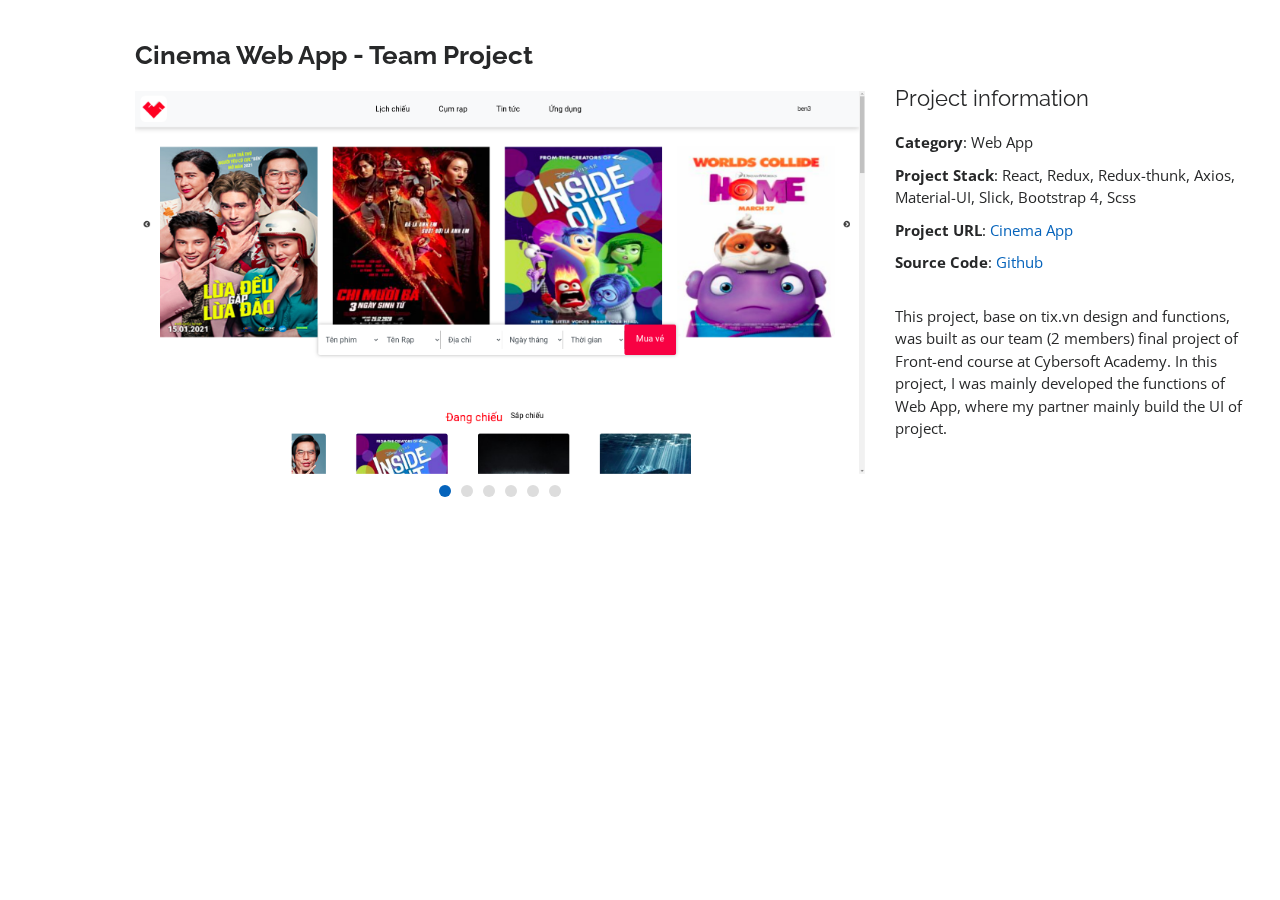
==== commit 7014105b: "Netlify deploy" ====
--- a/portfolio-detail-cinema.html
+++ b/portfolio-detail-cinema.html
@@ -95,7 +95,7 @@
                 </li>
                 <li>
                   <strong>Project URL</strong>:
-                  <a href="https://tix-clone.netlify.app/">Cinema App</a>
+                  <a href="https://tix-movie.netlify.app/">Cinema App</a>
                 </li>
                 <li>
                   <strong>Source Code</strong>:
--- a/assets/css/style.css
+++ b/assets/css/style.css
@@ -474,30 +474,54 @@
   background: none;
 }
 
-.skills .progress .skill {
-  padding: 10px 0;
-  margin: 0 0 6px 0;
+.skills .resume-item {
+  padding: 0 0 20px 20px;
+  margin-top: -2px;
+  border-left: 2px solid #0563bb;
+  position: relative;
+}
+
+.skills .resume-item h4 {
+  line-height: 18px;
+  font-size: 18px;
+  font-weight: 600;
   text-transform: uppercase;
-  display: block;
+  font-family: "Poppins", sans-serif;
+  color: #0563bb;
+  margin-bottom: 10px;
+}
+
+.skills .resume-item h5 {
+  font-size: 16px;
+  background: #f7f8f9;
+  padding: 5px 15px;
+  display: inline-block;
   font-weight: 600;
-  font-family: "Poppins", sans-serif;
-  color: #45505b;
-}
-
-.skills .progress .skill .val {
-  float: right;
-  font-style: normal;
-}
-
-.skills .progress-bar-wrap {
-  background: #f2f3f5;
-}
-
-.skills .progress-bar {
-  width: 1px;
-  height: 10px;
-  transition: 0.9s;
-  background-color: #0563bb;
+  margin-bottom: 10px;
+}
+
+.skills .resume-item ul {
+  padding-left: 20px;
+}
+
+.skills .resume-item ul li {
+  padding-bottom: 10px;
+}
+
+.skills .resume-item:last-child {
+  padding-bottom: 0;
+}
+
+.skills .resume-item::before {
+  content: "";
+  position: absolute;
+  width: 16px;
+  height: 16px;
+  border-radius: 50px;
+  left: -9px;
+  top: 0;
+  background: #fff;
+  border: 2px solid #0563bb;
 }
 
 /*--------------------------------------------------------------
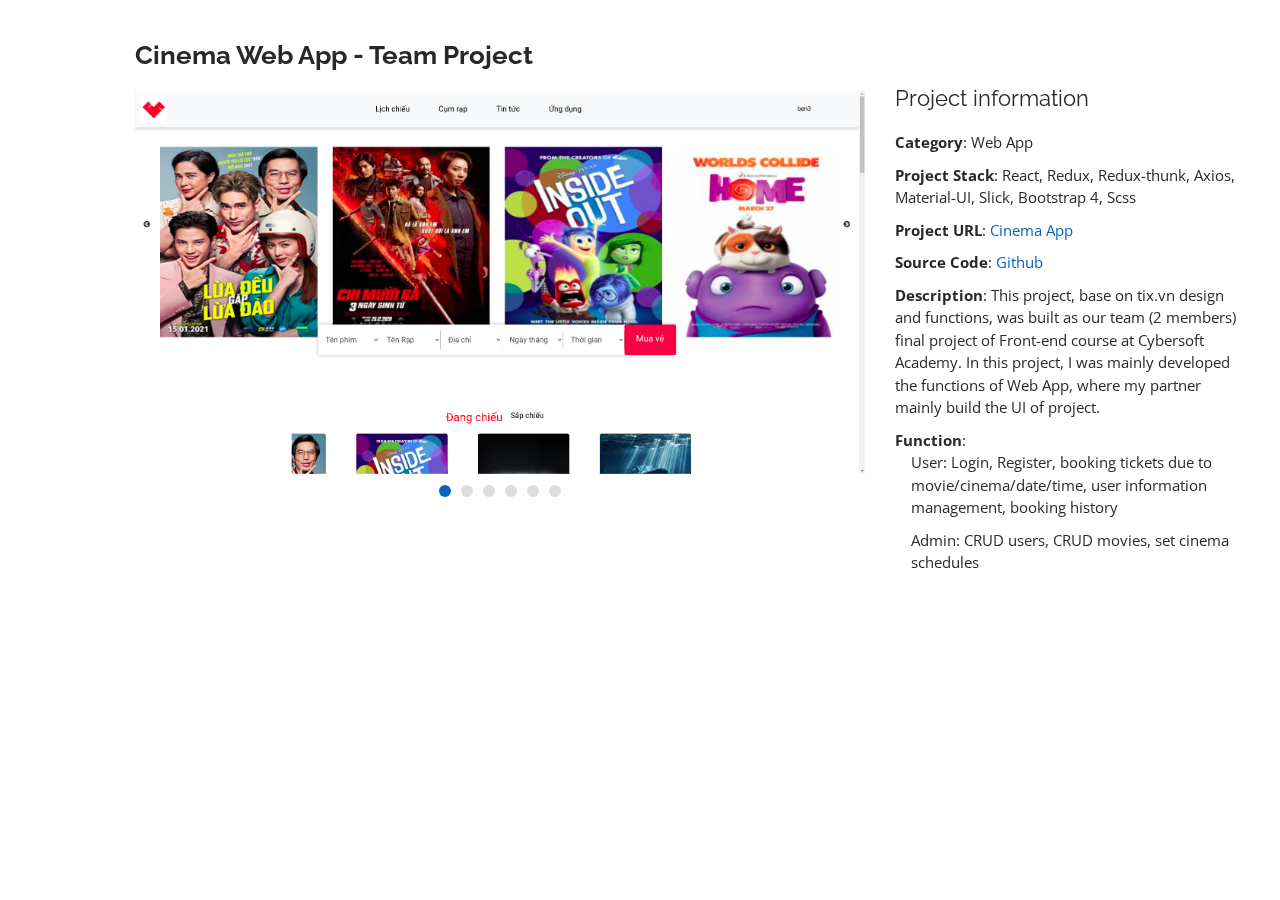
==== commit 9ca67694: "Netlify Deploy" ====
--- a/portfolio-detail-cinema.html
+++ b/portfolio-detail-cinema.html
@@ -95,7 +95,9 @@
                 </li>
                 <li>
                   <strong>Project URL</strong>:
-                  <a href="https://tix-movie.netlify.app/">Cinema App</a>
+                  <a href="https://tix-movie.netlify.app/" target="_blank"
+                    >Cinema App</a
+                  >
                 </li>
                 <li>
                   <strong>Source Code</strong>:
@@ -105,15 +107,27 @@
                     >Github</a
                   >
                 </li>
+                <li>
+                  <strong>Description</strong>: This project, base on tix.vn
+                  design and functions, was built as our team (2 members) final
+                  project of Front-end course at Cybersoft Academy. In this
+                  project, I was mainly developed the functions of Web App,
+                  where my partner mainly build the UI of project.
+                </li>
+                <li>
+                  <strong>Function</strong>:
+                  <ul id="portfolio_function">
+                    <li>
+                      User: Login, Register, booking tickets due to
+                      movie/cinema/date/time, user information management,
+                      booking history
+                    </li>
+                    <li>
+                      Admin: CRUD users, CRUD movies, set cinema schedules
+                    </li>
+                  </ul>
+                </li>
               </ul>
-
-              <p>
-                This project, base on tix.vn design and functions, was built as
-                our team (2 members) final project of Front-end course at
-                Cybersoft Academy. In this project, I was mainly developed the
-                functions of Web App, where my partner mainly build the UI of
-                project.
-              </p>
             </div>
           </div>
         </div>
--- a/assets/css/style.css
+++ b/assets/css/style.css
@@ -748,6 +748,10 @@
   right: 15px;
 }
 
+#portfolio_function {
+  margin-left: 1rem;
+}
+
 /*--------------------------------------------------------------
 # Services
 --------------------------------------------------------------*/
